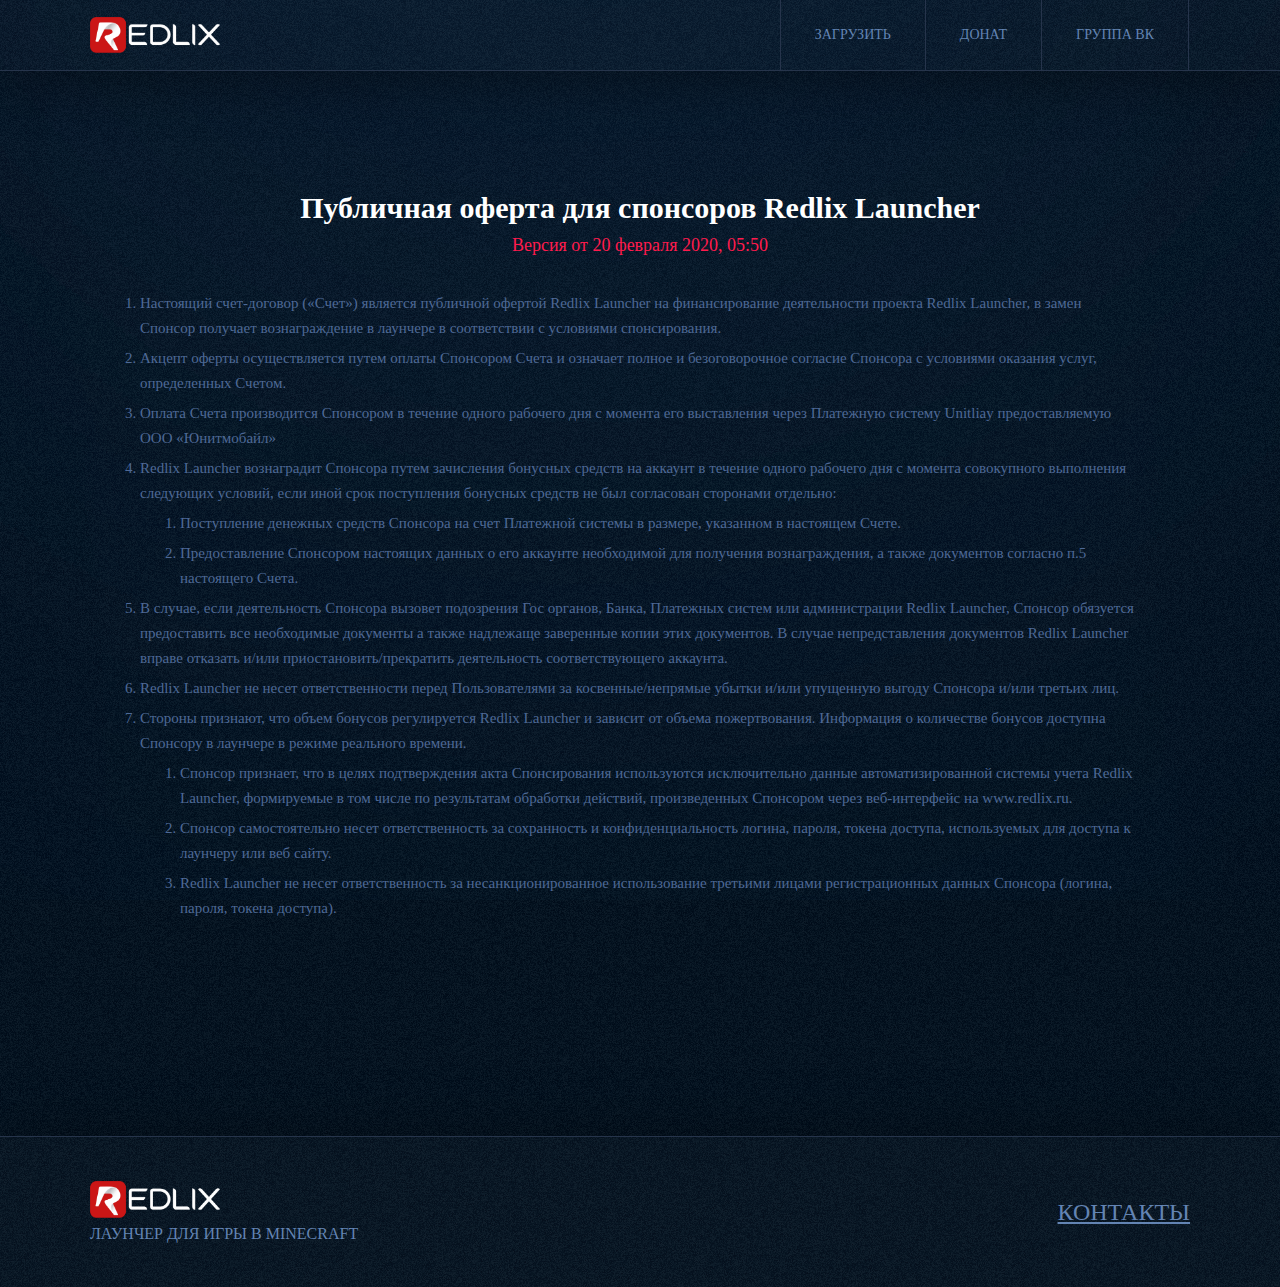
==== agree.html @ fa458819 "1" ====
<!DOCTYPE html>
<html lang="en">
<head>
	<meta charset="UTF-8">
	<title>Redlix</title>
	<link rel="stylesheet" href="style.css">
</head>
<style>
	body::before {
		height: 100%;	
	}
	.caption h1 {
		font-size: 30px; 
	}

</style>
<body>
	<header>
		<div class="container_menu">
			<a href="index.html" class="logo"><img src="Materials/Logo.png" alt="Redlix"></a>
			<div class="menu">
				<a href="index.html">Загрузить</a>
				<a href="donate.html">Донат</a>
				<a href="#">Группа ВК</a>
			</div>
		</div>
	</header>

	<section>
		<div class="caption">
			<h1>Публичная оферта для спонсоров Redlix Launcher</h1>
			<p class="red">Версия от 20 февраля 2020, 05:50</p>
		</div>
		<div class="textMargin">
			<ul class="text">
				<li>Настоящий счет-договор («Счет») является публичной офертой Redlix Launcher на финансирование деятельности проекта Redlix Launcher, в замен Спонсор получает вознаграждение в лаунчере в соответствии с условиями спонсирования.</li>
				<li>Акцепт оферты осуществляется путем оплаты Спонсором Счета и означает полное и безоговорочное согласие Спонсора с условиями оказания услуг, определенных Счетом.
				</li>
				<li>Оплата Счета производится Спонсором в течение одного рабочего дня с момента его выставления через Платежную систему Unitliay предоставляемую ООО «Юнитмобайл»</li>
				<li>Redlix Launcher вознаградит Спонсора путем зачисления бонусных средств на аккаунт в течение одного рабочего дня с момента совокупного выполнения следующих условий, если иной срок поступления бонусных средств не был согласован сторонами отдельно:</li>
				<ul class="subtext">
					<li>Поступление денежных средств Спонсора на счет Платежной системы в размере, указанном в настоящем Счете.</li>
					<li>Предоставление Спонсором настоящих данных о его аккаунте необходимой для получения вознаграждения, а также документов согласно п.5 настоящего Счета.</li>
				</ul>
				<li>В случае, если деятельность Спонсора вызовет подозрения Гос органов, Банка, Платежных систем или администрации Redlix Launcher, Спонсор обязуется предоставить все необходимые документы а также надлежаще заверенные копии этих документов. В случае непредставления документов Redlix Launcher вправе отказать и/или приостановить/прекратить деятельность соответствующего аккаунта.</li>
				<li>Redlix Launcher не несет ответственности перед Пользователями за косвенные/непрямые убытки и/или упущенную выгоду Спонсора и/или третьих лиц.</li>
				<li>Стороны признают, что объем бонусов регулируется Redlix Launcher и зависит от объема пожертвования. Информация о количестве бонусов доступна Спонсору в лаунчере в режиме реального времени.</li>
				<ul class="subtext">
					<li>Спонсор признает, что в целях подтверждения акта Спонсирования используются исключительно данные автоматизированной системы учета Redlix Launcher, формируемые в том числе по результатам обработки действий, произведенных Спонсором через веб-интерфейс на www.redlix.ru.</li>
					<li>Спонсор самостоятельно несет ответственность за сохранность и конфиденциальность логина, пароля, токена доступа, используемых для доступа к лаунчеру или веб сайту.</li>
					<li>Redlix Launcher не несет ответственность за несанкционированное использование третьими лицами регистрационных данных Спонсора (логина, пароля, токена доступа).</li>
				</ul>
			</ul>
		</div>
	</section>

	<footer>
		<div class="container_footer">
			<a href="index.html" class="logo">
				<img src="Materials/Logo.png" alt="Redlix"> <span>Лаунчер для игры в Minecraft</span>
			</a>
			<a href="#">Контакты</a>
		</div>
	</footer>
</body>
</html>
---- style.css ----
* {

	font-family: Open Sans;
}

img { 
	pointer-events: none; 
	-webkit-touch-callout: none;
	  -webkit-user-select: none;
	  -khtml-user-select: none;   
	  -moz-user-select: none;      
	  -ms-user-select: none;      
	  user-select: none; 
}

h1 {
	margin: 0;
	padding: 0;
}

p {
	margin: 0;
	padding: 0;
}


body {
	margin: 0;
	padding: 0;
	background: #182231 url(Materials/bg_tile.jpg) repeat;
	display: flex;
	flex-direction: column;
	justify-content: space-between;
}

body::before {
	content: "";
	background: url(Materials/lightning_bg.png) no-repeat top center;
	position: absolute;
	width: 100%;
	height: 1080px;
	z-index: -2;
	opacity: .8;
	display: flex;
}

header {
	background-color: rgba(255, 255, 255, .01);
	height: 70px;
	width: 100%;
	display: flex;
	/*background: #182231 url(Materials/bg_tile.jpg) repeat;*/
	justify-content: center;
	box-shadow: 0px 4px 60px rgba(0, 0, 0, 0.4);
	border-bottom: 1px solid #26344B;
}

.container_menu {
	width: 1100px;
	display: flex;
	justify-content: space-between;
	z-index: 1;
}

.logo {
	text-decoration: none;
	align-items: center;
	display: flex;
	justify-content: flex-start;
}

.logo img {
	width: 130px;
}

.menu {
	display: flex;
	justify-content: flex-end;
	margin-right: 2px;
}

.menu a {
	transition: .2s;
	display: flex;
	align-items: center;
	margin-right: -1px;
	padding: 0 34px;
	font-style: normal;
	font-weight: normal;
	font-size: 14px;
	text-transform: uppercase;
	color: #6384B3;
	text-decoration: none;
	border-right: 1px solid #26344B;
	border-left: 1px solid #26344B;
}

.menu a:hover {
	z-index: 1;
	color: #FF1B4D;
	border-right: 1px solid #FF1B4D;
	border-left: 1px solid #FF1B4D;
	text-shadow: 0px 0px 25px #FF1B4D;
	background-color: rgba(255, 27, 78, .2);

}

.menu a:active {
	color: #A11031;
	border-right: 1px solid #A11031;
	border-left: 1px solid #A11031;
	text-shadow: 0px 0px 25px #A11031;
	background-color: rgba(161, 16, 49, .2);
}

section {
	display: flex;
	align-items: center;
	flex-direction: column;
}

section .caption {
	margin-top: 120px;
}

.caption p {
	display: block;
}

section .caption p span {
	color: #FF1B4D;
	margin-right: 5px;
}

section h1 {
	text-align: center;
	font-style: normal;
	font-weight: bold;
	font-size: 34px;
	color: #fff;
	display: flex;
	justify-content: center;
}
section p {
	text-align: center;
	font-style: normal;
	font-weight: normal;
	font-size: 18px;
	color: #4E6996;
	display: flex;
	justify-content: center;
	margin-top: 10px;
}

section .caption a, .downloadBtns a {
	text-align: center;
	font-style: normal;
	font-weight: normal;
	font-size: 18px;
	color: #fff;
	text-decoration: none;
	display: flex;
	justify-content: center;
	padding: 15px 70px;
	background: #FF1B4E;
	border-radius: 45px;
	width: 100px;
	margin: auto;
	margin-top: 50px;
	transition: .2s;
	cursor: pointer;
}

section .caption a:hover, .downloadBtns a:hover {
	background: #A11031;
}

section .caption a:active, .downloadBtns a:active {
	background: #740E25;
}

.downloadBtns_active {
	z-index: 5 !important;
	opacity: 1 !important;
}

.downloadBtns {
	z-index: -5;
	opacity: 0;
	width: 100%;
	position: fixed;
	display: flex;
	flex-direction: column;
	transition: .2s;
}

.downloadBtns .caption {
	color: #fff;
}

.downloadBtns .caption  h4 {
	font-size: 20px;
}

.downloadBtns div.dposition {
	display: flex;
	z-index: 6;
	margin-top: 40vh;
	justify-content: center;

}

.relativity {
	position: relative;
	display: flex;
	flex-direction: column;
	align-items: center;
}

.dbtns {
	display: flex;

}

.downloadBtns::after {
	z-index: 4;
	content: "";
	position: absolute;
	width: 100vw;
	height: 100vh;
	background: rgba(0,0,0, .7);
}

.downloadBtns a {
	padding: 15px 5px;
	color: #fff;
	margin: 0;
	margin-right: 20px;
}
.downloadBtns a:last-child {
	margin: 0;
}


.main_image {
	margin-top: 30px;
	display: flex;
	justify-content: center;
}

.main_image img {
	width: 80%;
}

.caption2 {
	margin-top: 50px;
}

.advantages {
	margin-top: 20px;
	display: flex;
	justify-content: center;
	flex-wrap: wrap;
}

.advantages .block {
	margin-top: 50px;
	width: 300px;
	height: 380px;
	border-radius: 50px;
	box-shadow: 0px 10px 60px rgba(0, 0, 0, 0.2);
	margin-right: 50px;
	border: 1px solid rgba(78, 105, 150, 0.25);
	display: flex;
	align-items: center;
	flex-direction: column;
	background-color: rgba(255, 255, 255, .02);
}

.advantages .block img {
	margin-top: 50px;
	/*box-shadow: 0px 0px 80px rgba(255, 27, 78, 0.8);*/

}


.advantages .block:last-child {
	margin-right: 0;
}

.advantages .block h3 {
	font-style: normal;
	font-weight: 600;
	font-size: 24px;
	margin-top: 35px;
	margin-bottom: 0;
	color: #fff;
}

.advantages .block p {
	font-style: normal;
	font-weight: normal;
	font-size: 14px;
	margin-top: 10px;
	width: 220px;
}

footer {
	margin-top: 200px;
	height: 150px;
	display: flex;
	background-color: rgba(255, 255, 255, .02);
	box-shadow: 0px -4px 60px rgba(0, 0, 0, 0.25);
	border-top: 1px solid #26344B;
}

.container_footer {
	margin: auto;
	display: flex;
	justify-content: space-between;
	align-items: center;
	flex-direction: row;
	width: 1100px;
	flex-wrap: wrap;
}

footer .container_footer .logo {
	display: flex;
	flex-direction: column;
	align-items: flex-start;
}

footer .container_footer .logo img {
	display: flex;
}

footer .container_footer .logo span {
	margin-top: 7px;
	display: flex;
	font-style: normal;
	font-weight: normal;
	font-size: 16px;
	color: #6384B3;
	transition: .2s;
}

footer .container_footer .logo:hover span {
	color: #FF1B4D;
}

footer .container_footer .logo:active span {
	color: #A11031;
}

footer .container_footer a {
	display: flex;
	align-self: center;
	font-style: normal;
	font-weight: normal;
	font-size: 24px;
	color: #6384B3;
	text-transform: uppercase;
	transition: .2s;
}

footer .container_footer a:hover {
	color: #FF1B4D;
}

footer .container_footer a:active {
	color: #A11031;
}

/*donate*/

.btns {
	display: flex;
	flex-direction: row;
	margin-top: 50px;	
	transition: .2s;
	flex-wrap: wrap;
	align-items: center;
	justify-content: center;
}

.btns a {
	transition: .2s;
	font-style: normal;
	font-weight: normal;
	font-size: 14px;
	text-decoration: none;
	display: flex;
	flex-direction: column;
	justify-content: center;
	align-items: center;
	color: #4E6996;
	margin-right: 150px;
}

.btns a:last-child {
	margin-right: 0;
}

.btns a:hover {
	color: #FF1B4D;
}

.btns a:active {
	color: #A11031;
}

.btns a svg {
	display: flex;
	transition: .2s;
}

.btns a:hover svg {
	fill: #FF1B4D !important;
}

.btns a:active svg {
	fill: #A11031 !important;
}

.btns a span {
	width: 150px;
	margin-top: 10px;
	text-align: center;
}


/*agree*/

.red {
	color: #FF1B4D;
}

.text2 {
	width: 1000px;
	color: #4E6996;
}

.text2 p {
	display: block;
	font-size: 16px;
	margin-top: 30px;
}

.text2 ul {
	margin: 10px;
}


.text2 ul li {
	margin: 0;
}
.textMargin {
	display: flex;
	justify-content: center;
	margin-right: 5px;
	margin-left: 5px;
}

ul.text {
	margin-top: 30px;
	font-style: normal;
	font-weight: normal;
	font-size: 15px;
	line-height: 25px;
	color: #4E6996;
	display: flex;
	justify-content: center;
	flex-direction: column;
	width: 1000px;
	padding: 0;
}

ul li {
	margin-top: 5px;
}
 
ul {
	list-style-type: decimal;	
}


/*tel_menu*/

.tel_menu {
	z-index: 8;
	display: flex;
}

.burgerBtn {
	width: 35px;
	height: 3px;
	color: #4E6996;
	position: relative;
	display: flex;
	align-items: center;
	justify-content: center;
}

.hamburger {
	display: flex;
	flex-direction: column;
	align-items: flex-end;
	top: 40px;
	right: 40px;
	transition: .3s;
	justify-content: center;

	padding: 10px;

	cursor: pointer;
}
.hamburger__inactive {
	opacity: 0;
}

.hamburger:hover {
	transform: scale(1.1);
	opacity: 1;
}
.hamburger:active {
	transition: .1s;
	transform: scale(1.05);
	opacity: 1;
}

.hamburger:hover span{
	background-color: #FF1B4D;
}
.hamburger:active span {
	background-color: #A11031;
}


.hamburger span { 
	width: 40px;
	height: 2px;
	background-color: #4E6996;
	margin-bottom: 10px;
	transition: .2s;
	animation-timing-function: ease-out;
}

.hamburger span:last-child {
	margin: 0;
}

.hamburger span.s1 {
	width: 30px;
} .hamburger span.s2 {
	
} .hamburger span.s3 {
	width: 35px;
}

.hamburger:hover span.s1 {
	width: 35px;
} .hamburger:hover span.s2 {
	width: 30px;
} .hamburger:hover span.s3 {
	width: 40px;
}

.tel_menu_active {
	z-index: 10 !important;
	opacity: 1 !important;
}

.tel_menu {
	height: 100vh;
	z-index: -7;
	opacity: 0;
	width: 100%;
	position: fixed;
	transition: .2s;
	justify-content: center;
	background: #182231 url(Materials/bg_tile.jpg) repeat;
}

.tel_menu::before {
	content: "";
	background: url(Materials/lightning_bg.png) no-repeat top center;
	position: absolute;
	width: 100%;
	height: 1080px;
	z-index: -2;
	opacity: .8;
	display: flex;
}

.tel_menu .relativity {
	position: relative;
	display: flex;
	flex-direction: column;
	align-items: center;
}

.tel_menu .relativity a {
	transition: .2s;
	display: flex;
	padding: 20px 0;
	color: #6384B3;
	text-decoration: none;
	border-top: 1px solid #26344B;
	border-bottom: 1px solid #26344B;
	margin-top: -1px;
	width: 100vw;
	justify-content: center;

}

.tel_menu .relativity a:hover {
	z-index: 1;
	color: #FF1B4D;
	border-top: 1px solid #FF1B4D;
	border-bottom: 1px solid #FF1B4D;
	text-shadow: 0px 0px 25px #FF1B4D;
	background-color: rgba(255, 27, 78, .2);

}


@media screen and (max-width: 1200px) {
	.container_menu, .container_footer {
		padding: 0 50px;
	}
}

@media screen and (max-width: 1100px) {
	ul.text, .text2 {
		width: 90%;
	}
}

@media screen and (max-width: 750px) {
	.menu {
		display: none;
	}
	.btns a {
		margin-right: 100px;
	}
}

@media screen and (max-width: 610px) {
	.advantages .block {
	margin-right: 0;
	}
	.caption, .caption2 {
		padding: 0 10px;
	}
}

@media screen and (max-width: 500px) {
	.container_footer {
		justify-content: center;	
	}
	.container_footer .logo {
		align-items: center !important;
		text-align: center;
		margin-top: 40px;
		margin-bottom: 40px;
		
	}
	.container_footer .logo span {
		font-size: 13px !important;
	}
	.container_footer a {
		margin-bottom: 50px;
		font-size: 18px !important;
	}
	.btns a {
		margin-right: 50px;
	}
}

@media screen and (max-width: 400px) {
	.caption h1, .caption2 h1 {
		font-size: 25px !important;
	}
	.caption p, .caption2 p {
		font-size: 14px !important;
	}
	.text, .text2 p, .text2 ul {
		font-size: 12px !important;
		line-height: 20px!important;
	}

	.advantages .block {
		width: 80%;
		height: auto;
	}
	.advantages .block p {
		width: 80%;
		margin-bottom: 30px;
	}
}

@media screen and (max-width: 366px) {
	.btns a {
		margin: 0;
	}
}
@media screen and (max-width: 316px) {
	.btns a:last-child {
		margin-top: 30px;
	}
}
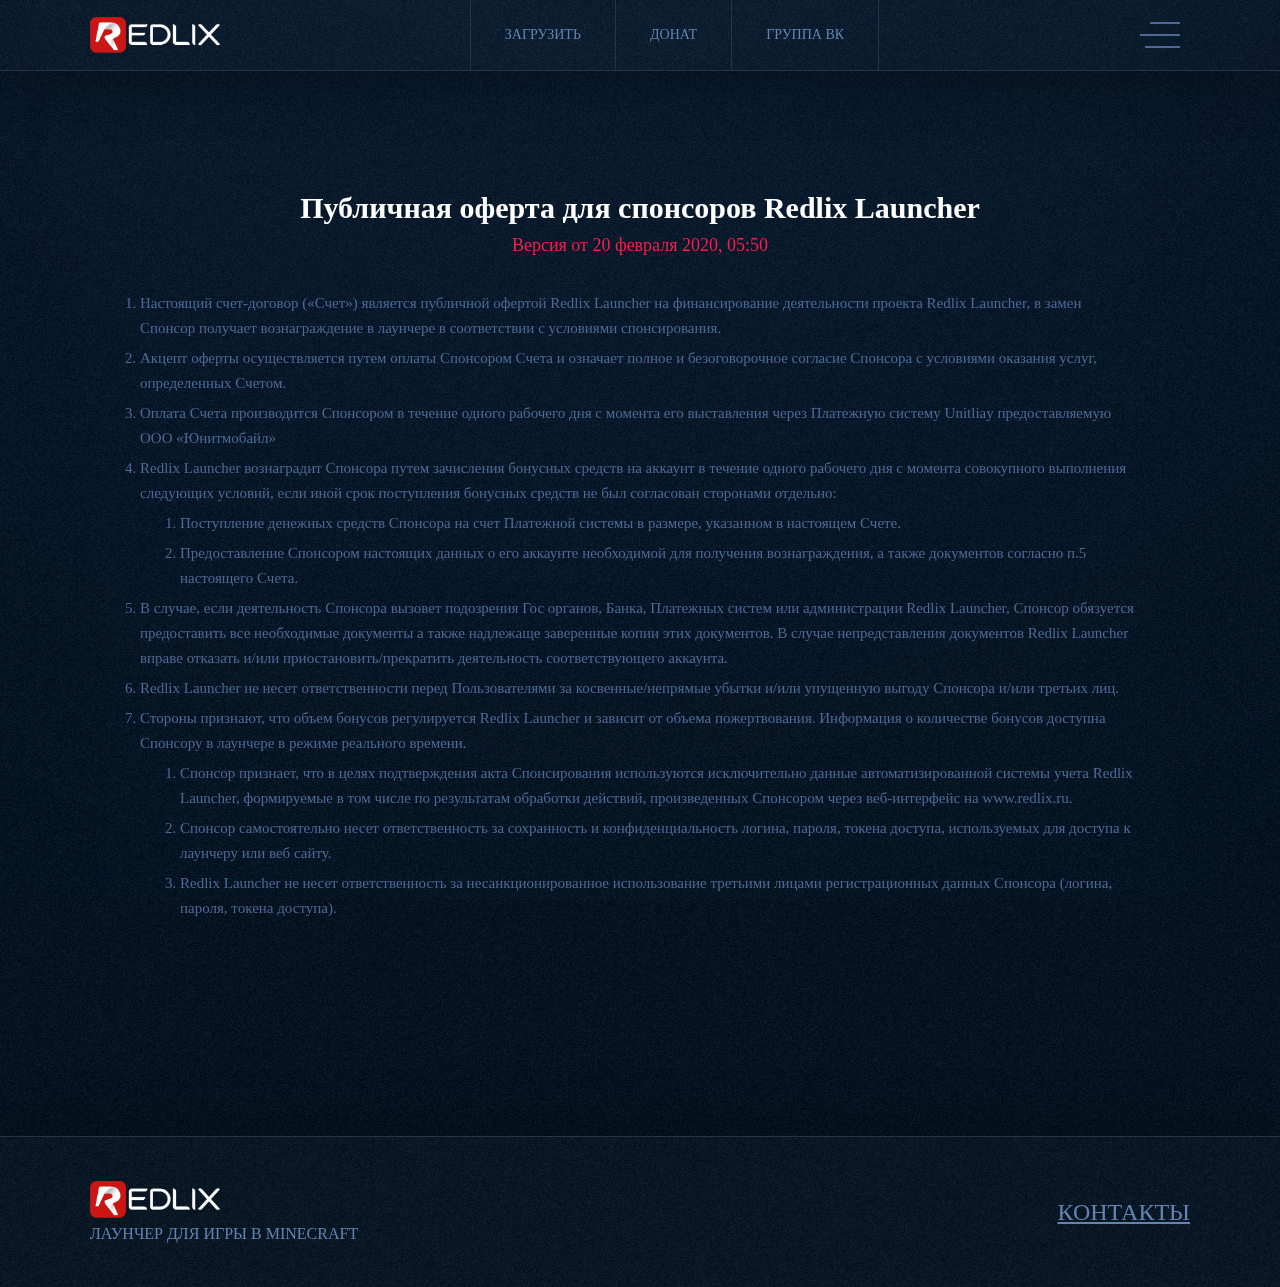
==== commit 3162deda: "2" ====
--- a/agree.html
+++ b/agree.html
@@ -1,9 +1,11 @@
 <!DOCTYPE html>
 <html lang="en">
 <head>
+	<meta name="viewport" content="initial-scale=1, maximum-scale=1, user-scalable=no">
 	<meta charset="UTF-8">
 	<title>Redlix</title>
 	<link rel="stylesheet" href="style.css">
+	<script src="http://code.jquery.com/jquery-1.8.3.js"></script>
 </head>
 <style>
 	body::before {
@@ -15,6 +17,13 @@
 
 </style>
 <body>
+	<div class="tel_menu">
+			<div class="relativity">
+				<a href="index.html">Загрузить</a>
+				<a href="donate.html">Донат</a>
+				<a href="#">Группа ВК</a>
+			</div>
+	</div>
 	<header>
 		<div class="container_menu">
 			<a href="index.html" class="logo"><img src="Materials/Logo.png" alt="Redlix"></a>
@@ -23,6 +32,11 @@
 				<a href="donate.html">Донат</a>
 				<a href="#">Группа ВК</a>
 			</div>
+				<div class="hamburger" id="hamburger">
+					<span class="s1"></span>
+					<span class="s2"></span>
+					<span class="s3"></span>
+				</div>
 		</div>
 	</header>
 
@@ -62,5 +76,6 @@
 			<a href="#">Контакты</a>
 		</div>
 	</footer>
+	<script src="script.js"></script>
 </body>
 </html>--- a/style.css
+++ b/style.css
@@ -28,9 +28,9 @@
 	margin: 0;
 	padding: 0;
 	background: #182231 url(Materials/bg_tile.jpg) repeat;
-	display: flex;
 	flex-direction: column;
 	justify-content: space-between;
+	overflow: hidden;
 }
 
 body::before {
@@ -675,6 +675,12 @@
 	.btns a {
 		margin-right: 50px;
 	}
+	.container_footer {
+		flex-direction: column;
+	}
+	.caption {
+		margin-top: 100px !important;
+	}
 }
 
 @media screen and (max-width: 400px) {
